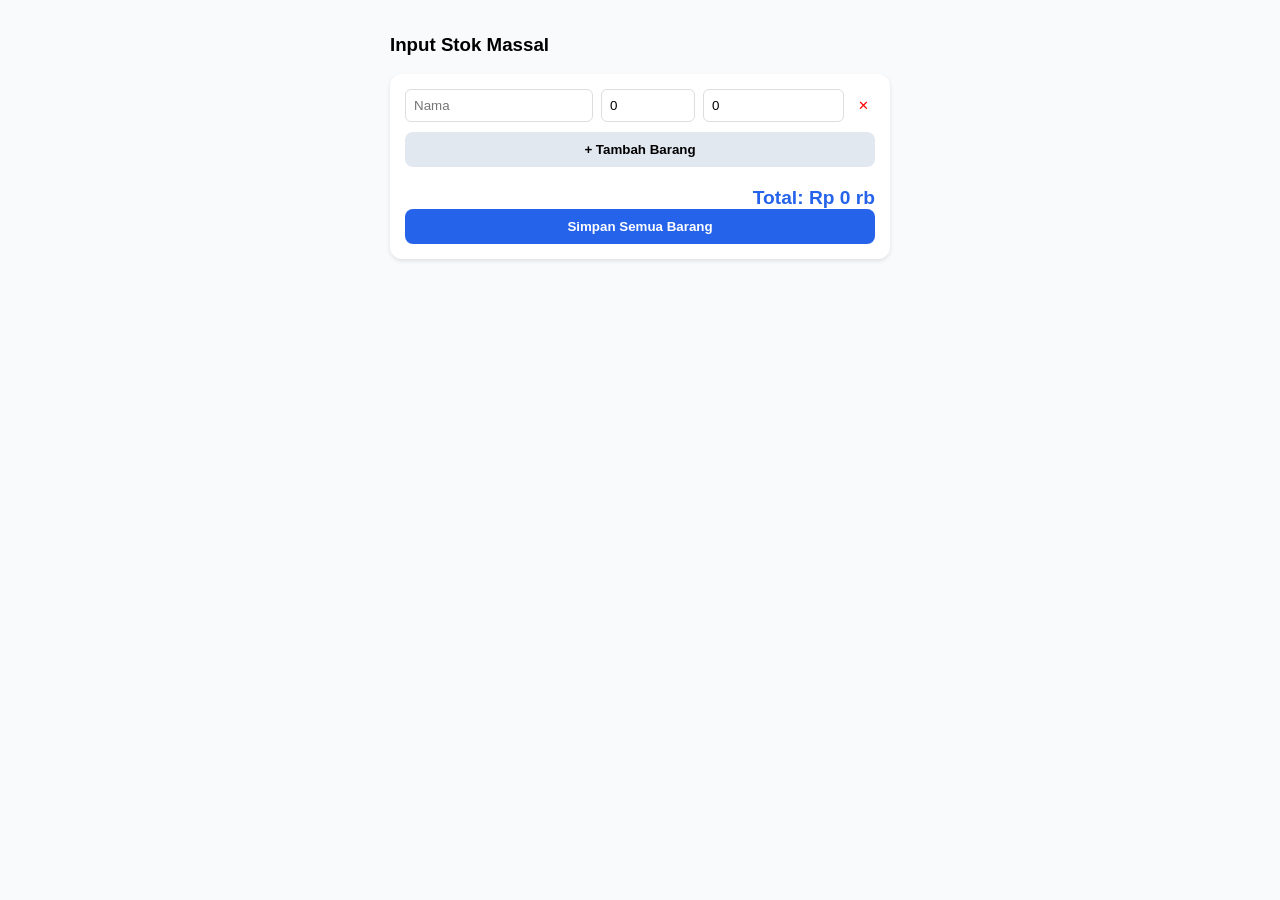
==== index.html @ 23b33fb3 "Update index.html" ====
<!DOCTYPE html>
<html lang="id">
<head>
    <meta charset="UTF-8">
    <meta name="viewport" content="width=device-width, initial-scale=1.0">
    <title>NJ Shoes | Input Massal</title>
    <style>
        :root { --primary: #2563eb; --bg: #f8fafc; --muted: #64748b; }
        body { font-family: sans-serif; background: var(--bg); padding: 15px; max-width: 500px; margin: auto; }
        .card { background: white; padding: 15px; border-radius: 12px; box-shadow: 0 2px 4px rgba(0,0,0,0.1); margin-bottom: 15px; }
        .row { display: grid; grid-template-columns: 2fr 1fr 1.5fr auto; gap: 8px; margin-bottom: 10px; align-items: center; }
        input { padding: 8px; border: 1px solid #ddd; border-radius: 6px; width: 100%; box-sizing: border-box; }
        .btn { padding: 10px 15px; border: none; border-radius: 8px; cursor: pointer; font-weight: bold; }
        .btn-add { background: #e2e8f0; width: 100%; margin-bottom: 10px; }
        .btn-save { background: var(--primary); color: white; width: 100%; }
        .total-box { font-weight: bold; text-align: right; margin-top: 10px; font-size: 1.2em; color: var(--primary); }
    </style>
</head>
<body>

<h3>Input Stok Massal</h3>
<div class="card">
    <div id="container">
        <!-- Baris akan muncul di sini -->
    </div>
    <button class="btn btn-add" onclick="addRow()">+ Tambah Barang</button>
    <div class="total-box">Total: Rp <span id="grandTotal">0</span> rb</div>
    <button class="btn btn-save" id="btnSave" onclick="saveData()">Simpan Semua Barang</button>
</div>

<script>
    const URL = "https://script.google.com/macros/s/AKfycby7AUYawCKgafTMGcGuuWxwsQbdNLguROdX5FSoVMISSgSx--dV9bparoRFReRb9lxQ/exec";

    function addRow(b = {barang: '', qty: 0, harga: 0}) {
        const div = document.createElement('div');
        div.className = 'row';
        div.innerHTML = `
            <input type="text" class="barang" placeholder="Nama" value="${b.barang}" oninput="updateTotal()">
            <input type="number" class="qty" placeholder="Qty" value="${b.qty}" oninput="updateTotal()">
            <input type="number" class="harga" placeholder="Harga" value="${b.harga}" oninput="updateTotal()">
            <button onclick="this.parentElement.remove(); updateTotal()" style="color:red; border:none; background:none;">✕</button>
        `;
        document.getElementById('container').appendChild(div);
        updateTotal();
    }

    function updateTotal() {
        let grandTotal = 0;
        let data = [];
        document.querySelectorAll('.row').forEach(r => {
            const q = parseFloat(r.querySelector('.qty').value) || 0;
            const h = parseFloat(r.querySelector('.harga').value) || 0;
            grandTotal += (q * h);
            data.push({barang: r.querySelector('.barang').value, qty: q, harga: h});
        });
        document.getElementById('grandTotal').innerText = grandTotal;
        localStorage.setItem('tempData', JSON.stringify(data));
    }

    async function saveData() {
        const rows = document.querySelectorAll('.row');
        let data = [];
        rows.forEach(r => {
            if(r.querySelector('.barang').value) {
                data.push({
                    barang: r.querySelector('.barang').value,
                    qty: r.querySelector('.qty').value,
                    harga: r.querySelector('.harga').value
                });
            }
        });

        if(data.length === 0) return alert("Isi minimal satu barang");

        const btn = document.getElementById('btnSave');
        btn.innerText = "Mengirim...";
        
        try {
            await fetch(URL, { method: "POST", body: JSON.stringify({ action: "simpanBulk", data: data }) });
            alert("Berhasil disimpan!");
            localStorage.removeItem('tempData');
            location.reload();
        } catch(e) { alert("Gagal, coba lagi."); }
    }

    // Load data lama jika ada
    window.onload = () => {
        const saved = JSON.parse(localStorage.getItem('tempData'));
        if(saved && saved.length > 0) {
            saved.forEach(item => addRow(item));
        } else {
            addRow();
        }
    };
</script>

</body>
</html>
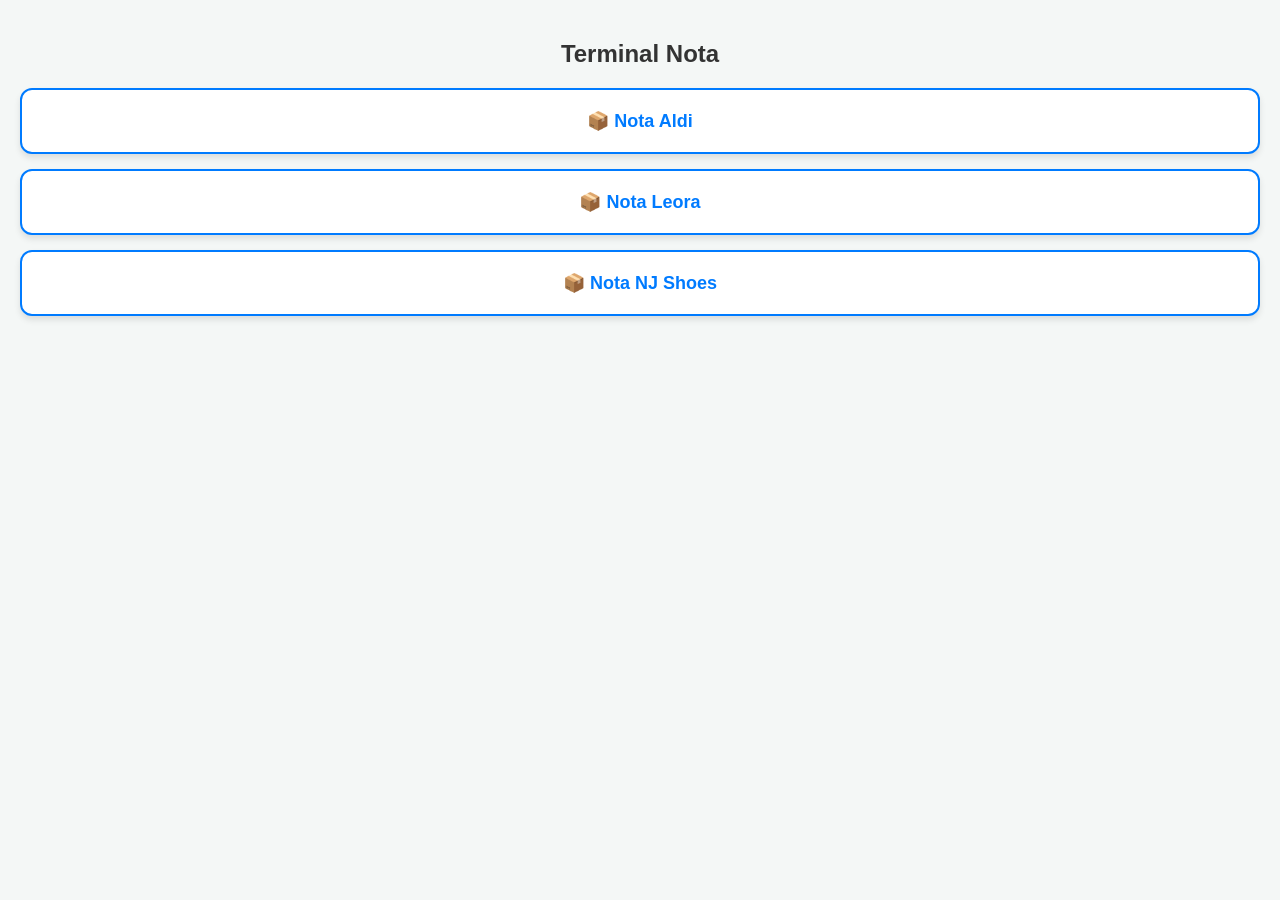
==== commit da2071d5: "Update index.html" ====
--- a/index.html
+++ b/index.html
@@ -3,96 +3,30 @@
 <head>
     <meta charset="UTF-8">
     <meta name="viewport" content="width=device-width, initial-scale=1.0">
-    <title>NJ Shoes | Input Massal</title>
+    <title>PWA Nota Manager</title>
+    <link rel="manifest" href="/manifest.json">
     <style>
-        :root { --primary: #2563eb; --bg: #f8fafc; --muted: #64748b; }
-        body { font-family: sans-serif; background: var(--bg); padding: 15px; max-width: 500px; margin: auto; }
-        .card { background: white; padding: 15px; border-radius: 12px; box-shadow: 0 2px 4px rgba(0,0,0,0.1); margin-bottom: 15px; }
-        .row { display: grid; grid-template-columns: 2fr 1fr 1.5fr auto; gap: 8px; margin-bottom: 10px; align-items: center; }
-        input { padding: 8px; border: 1px solid #ddd; border-radius: 6px; width: 100%; box-sizing: border-box; }
-        .btn { padding: 10px 15px; border: none; border-radius: 8px; cursor: pointer; font-weight: bold; }
-        .btn-add { background: #e2e8f0; width: 100%; margin-bottom: 10px; }
-        .btn-save { background: var(--primary); color: white; width: 100%; }
-        .total-box { font-weight: bold; text-align: right; margin-top: 10px; font-size: 1.2em; color: var(--primary); }
+        body { font-family: sans-serif; background: #f4f7f6; padding: 20px; margin: 0; }
+        h2 { text-align: center; color: #333; }
+        .menu-grid { display: grid; gap: 15px; margin-top: 20px; }
+        .btn-toko { padding: 20px; background: #ffffff; border: 2px solid #007bff; color: #007bff; text-align: center; text-decoration: none; border-radius: 12px; font-weight: bold; font-size: 18px; box-shadow: 0 4px 6px rgba(0,0,0,0.1); }
+        .btn-toko:active { background: #007bff; color: white; }
     </style>
 </head>
 <body>
 
-<h3>Input Stok Massal</h3>
-<div class="card">
-    <div id="container">
-        <!-- Baris akan muncul di sini -->
+    <h2>Terminal Nota</h2>
+    <div class="menu-grid">
+        <a href="toko/aldi.html" class="btn-toko">📦 Nota Aldi</a>
+        <a href="toko/leora.html" class="btn-toko">📦 Nota Leora</a>
+        <a href="toko/nj.html" class="btn-toko">📦 Nota NJ Shoes</a>
     </div>
-    <button class="btn btn-add" onclick="addRow()">+ Tambah Barang</button>
-    <div class="total-box">Total: Rp <span id="grandTotal">0</span> rb</div>
-    <button class="btn btn-save" id="btnSave" onclick="saveData()">Simpan Semua Barang</button>
-</div>
 
-<script>
-    const URL = "https://script.google.com/macros/s/AKfycby7AUYawCKgafTMGcGuuWxwsQbdNLguROdX5FSoVMISSgSx--dV9bparoRFReRb9lxQ/exec";
-
-    function addRow(b = {barang: '', qty: 0, harga: 0}) {
-        const div = document.createElement('div');
-        div.className = 'row';
-        div.innerHTML = `
-            <input type="text" class="barang" placeholder="Nama" value="${b.barang}" oninput="updateTotal()">
-            <input type="number" class="qty" placeholder="Qty" value="${b.qty}" oninput="updateTotal()">
-            <input type="number" class="harga" placeholder="Harga" value="${b.harga}" oninput="updateTotal()">
-            <button onclick="this.parentElement.remove(); updateTotal()" style="color:red; border:none; background:none;">✕</button>
-        `;
-        document.getElementById('container').appendChild(div);
-        updateTotal();
-    }
-
-    function updateTotal() {
-        let grandTotal = 0;
-        let data = [];
-        document.querySelectorAll('.row').forEach(r => {
-            const q = parseFloat(r.querySelector('.qty').value) || 0;
-            const h = parseFloat(r.querySelector('.harga').value) || 0;
-            grandTotal += (q * h);
-            data.push({barang: r.querySelector('.barang').value, qty: q, harga: h});
-        });
-        document.getElementById('grandTotal').innerText = grandTotal;
-        localStorage.setItem('tempData', JSON.stringify(data));
-    }
-
-    async function saveData() {
-        const rows = document.querySelectorAll('.row');
-        let data = [];
-        rows.forEach(r => {
-            if(r.querySelector('.barang').value) {
-                data.push({
-                    barang: r.querySelector('.barang').value,
-                    qty: r.querySelector('.qty').value,
-                    harga: r.querySelector('.harga').value
-                });
-            }
-        });
-
-        if(data.length === 0) return alert("Isi minimal satu barang");
-
-        const btn = document.getElementById('btnSave');
-        btn.innerText = "Mengirim...";
-        
-        try {
-            await fetch(URL, { method: "POST", body: JSON.stringify({ action: "simpanBulk", data: data }) });
-            alert("Berhasil disimpan!");
-            localStorage.removeItem('tempData');
-            location.reload();
-        } catch(e) { alert("Gagal, coba lagi."); }
-    }
-
-    // Load data lama jika ada
-    window.onload = () => {
-        const saved = JSON.parse(localStorage.getItem('tempData'));
-        if(saved && saved.length > 0) {
-            saved.forEach(item => addRow(item));
-        } else {
-            addRow();
+    <script>
+        if ('serviceWorker' in navigator) {
+            navigator.serviceWorker.register('/sw.js')
+                .then(() => console.log("PWA Aktif"));
         }
-    };
-</script>
-
+    </script>
 </body>
 </html>
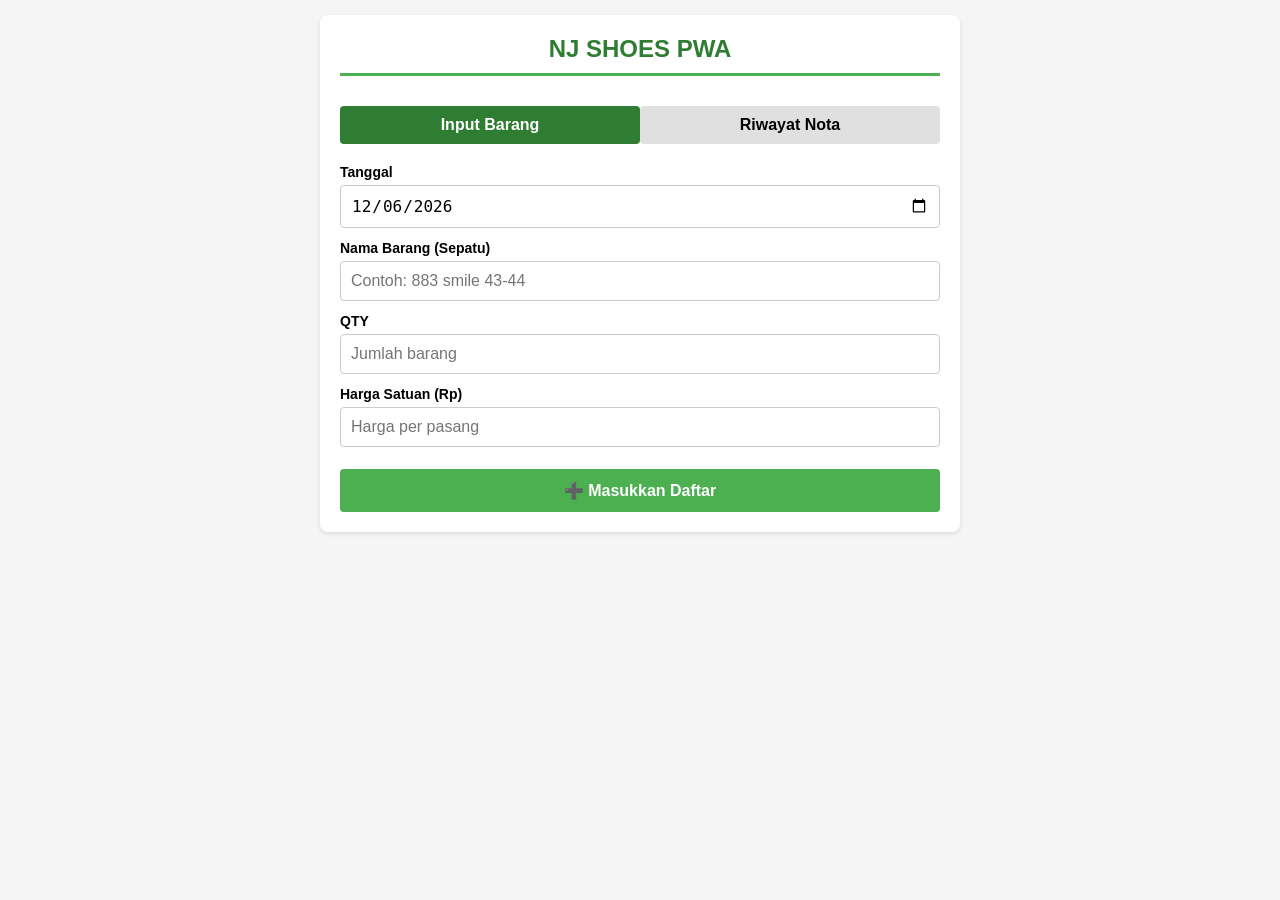
==== commit 85c287e1: "Update index.html" ====
--- a/index.html
+++ b/index.html
@@ -3,30 +3,374 @@
 <head>
     <meta charset="UTF-8">
     <meta name="viewport" content="width=device-width, initial-scale=1.0">
-    <title>PWA Nota Manager</title>
-    <link rel="manifest" href="/manifest.json">
+    <title>NJ SHOES - Nota Input</title>
+    <link rel="manifest" href="manifest.json">
+    <meta name="theme-color" content="#2e7d32">
     <style>
-        body { font-family: sans-serif; background: #f4f7f6; padding: 20px; margin: 0; }
-        h2 { text-align: center; color: #333; }
-        .menu-grid { display: grid; gap: 15px; margin-top: 20px; }
-        .btn-toko { padding: 20px; background: #ffffff; border: 2px solid #007bff; color: #007bff; text-align: center; text-decoration: none; border-radius: 12px; font-weight: bold; font-size: 18px; box-shadow: 0 4px 6px rgba(0,0,0,0.1); }
-        .btn-toko:active { background: #007bff; color: white; }
+        body { font-family: -apple-system, BlinkMacSystemFont, "Segoe UI", Roboto, Helvetica, Arial, sans-serif; background-color: #f5f5f5; margin: 0; padding: 15px; }
+        .container { max-width: 600px; margin: 0 auto; background: white; padding: 20px; border-radius: 8px; box-shadow: 0 2px 4px rgba(0,0,0,0.1); }
+        h2 { text-align: center; color: #2e7d32; margin-top: 0; border-bottom: 3px solid #4caf50; padding-bottom: 10px; }
+        .form-group { margin-bottom: 12px; }
+        label { display: block; font-weight: bold; margin-bottom: 5px; font-size: 14px; }
+        input, select { width: 100%; padding: 10px; border: 1px solid #ccc; border-radius: 4px; box-sizing: border-box; font-size: 16px; }
+        button { width: 100%; padding: 12px; border: none; border-radius: 4px; font-size: 16px; font-weight: bold; cursor: pointer; margin-top: 10px; }
+        .btn-add { background-color: #4caf50; color: white; }
+        .btn-send { background-color: #2e7d32; color: white; margin-top: 20px; font-size: 18px; }
+        
+        /* Preview Tabel Sementara */
+        .preview-box { margin-top: 20px; border: 1px dashed #2e7d32; padding: 10px; border-radius: 4px; background: #f1f8e9; }
+        table { width: 100%; border-collapse: collapse; margin-top: 10px; font-size: 14px; }
+        th, td { border: 1px solid #ddd; padding: 8px; text-align: left; }
+        th { background-color: #e8f5e9; }
+        .text-right { text-align: right; }
+        .total-row { font-weight: bold; background-color: #c8e6c9; }
+        
+        /* Tab Menu */
+        .tabs { display: flex; margin-bottom: 20px; }
+        .tab-btn { flex: 1; padding: 10px; text-align: center; background: #e0e0e0; border: none; cursor: pointer; font-weight: bold; }
+        .tab-btn.active { background: #2e7d32; color: white; }
+        .tab-content { display: none; }
+        .tab-content.active { display: block; }
+        
+        /* Struk Nota Riwayat */
+        .nota-card { background: #fff; border: 1px solid #ccc; padding: 15px; margin-bottom: 15px; border-radius: 4px; box-shadow: 0 1px 3px rgba(0,0,0,0.1); }
+        .nota-header { border-bottom: 1px dashed #333; padding-bottom: 5px; margin-bottom: 10px; display: flex; justify-content: space-between; font-size: 13px; }
+        .status-badge { display: inline-block; padding: 3px 8px; border-radius: 12px; font-size: 12px; font-weight: bold; margin-top: 10px; }
+        .status-sync { background-color: #c8e6c9; color: #2e7d32; }
+        .status-pending { background-color: #ffe0b2; color: #e65100; }
     </style>
 </head>
 <body>
 
-    <h2>Terminal Nota</h2>
-    <div class="menu-grid">
-        <a href="toko/aldi.html" class="btn-toko">📦 Nota Aldi</a>
-        <a href="toko/leora.html" class="btn-toko">📦 Nota Leora</a>
-        <a href="toko/nj.html" class="btn-toko">📦 Nota NJ Shoes</a>
+<div class="container">
+    <h2>NJ SHOES PWA</h2>
+    
+    <div class="tabs">
+        <button class="tab-btn active" onclick="switchTab('input-tab')">Input Barang</button>
+        <button class="tab-btn" onclick="switchTab('history-tab'); renderHistory();">Riwayat Nota</button>
     </div>
 
-    <script>
-        if ('serviceWorker' in navigator) {
-            navigator.serviceWorker.register('/sw.js')
-                .then(() => console.log("PWA Aktif"));
+    <!-- TAB INPUT -->
+    <div id="input-tab" class="tab-content active">
+        <div class="form-group">
+            <label>Tanggal</label>
+            <input type="date" id="tanggal">
+        </div>
+        <div class="form-group">
+            <label>Nama Barang (Sepatu)</label>
+            <input type="text" id="namaBarang" placeholder="Contoh: 883 smile 43-44" list="barang-saran">
+            <datalist id="barang-saran">
+                <option value="883 smile 43-44">
+                <option value="sepatu hitam 29-34">
+                <option value="D-03 macker putih 32-33">
+            </datalist>
+        </div>
+        <div class="form-group">
+            <label>QTY</label>
+            <input type="number" id="qty" placeholder="Jumlah barang" min="1">
+        </div>
+        <div class="form-group">
+            <label>Harga Satuan (Rp)</label>
+            <input type="number" id="hargaSatuan" placeholder="Harga per pasang">
+        </div>
+        
+        <button class="btn-add" onclick="tambahKeDaftar()">➕ Masukkan Daftar</button>
+
+        <!-- Preview Keranjang -->
+        <div id="preview-section" style="display:none;" class="preview-box">
+            <h3>Daftar Sementara (Nota Baru)</h3>
+            <table id="tabel-preview">
+                <thead>
+                    <tr>
+                        <th>Barang</th>
+                        <th>QTY</th>
+                        <th>Harga</th>
+                        <th>Total</th>
+                    </tr>
+                </thead>
+                <tbody id="body-preview"></tbody>
+                <tfoot>
+                    <tr class="total-row">
+                        <td colspan="3">TOTALAN NOTA</td>
+                        <td id="total-preview" class="text-right">0</td>
+                    </tr>
+                </tfoot>
+            </table>
+            <button class="btn-send" onclick="kirimSemuaNota()">💾 Simpan Semua ke Google Sheets</button>
+        </div>
+    </div>
+
+    <!-- TAB RIWAYAT -->
+    <div id="history-tab" class="tab-content">
+        <div id="daftar-riwayat">
+            <p style="text-align:center; color:#666;">Belum ada riwayat nota.</p>
+        </div>
+    </div>
+</div>
+
+<script>
+    // Konfigurasi URL Google Apps Script Anda
+    const CONFIG_GAS_URL = "https://script.google.com/macros/s/AKfycby7AUYawCKgafTMGcGuuWxwsQbdNLguROdX5FSoVMISSgSx--dV9bparoRFReRb9lxQ/exec";
+
+    // Set tanggal hari ini otomatis saat aplikasi dibuka
+    document.getElementById('tanggal').valueAsDate = new Date();
+
+    let keranjangBarang = [];
+    let db;
+
+    // Inisialisasi Database Lokal (IndexedDB) untuk Offline Mode
+    const request = indexedDB.open("NJShoesDB", 1);
+    request.onupgradeneeded = function(e) {
+        db = e.target.result;
+        db.createObjectStore("notaStore", { keyPath: "id", autoIncrement: true });
+    };
+    request.onsuccess = function(e) {
+        db = e.target.result;
+        cekKoneksiDanSinkronisasi(); // Cek antrean tertunda jika internet nyala kembali
+    };
+
+    function switchTab(tabId) {
+        document.querySelectorAll('.tab-content').forEach(el => el.classList.remove('active'));
+        document.querySelectorAll('.tab-btn').forEach(el => el.classList.remove('active'));
+        document.getElementById(tabId).classList.add('active');
+        event.target.classList.add('active');
+    }
+
+    function tambahKeDaftar() {
+        const tanggalRaw = document.getElementById('tanggal').value;
+        const namaBarang = document.getElementById('namaBarang').value;
+        const qty = parseInt(document.getElementById('qty').value);
+        const hargaSatuan = parseInt(document.getElementById('hargaSatuan').value);
+
+        if (!tanggalRaw || !namaBarang || !qty || !hargaSatuan) {
+            alert("Harap isi semua kolom!");
+            return;
         }
-    </script>
+
+        // Format tanggal dari YYYY-MM-DD menjadi DD/MM/YYYY agar cocok dengan format Sheets Anda
+        const tglArr = tanggalRaw.split('-');
+        const tanggal = `${tglArr[2]}/${tglArr[1]}/${tglArr[0]}`;
+
+        const jumlah = qty * hargaSatuan;
+
+        keranjangBarang.push({ tanggal, qty, namaBarang, hargaSatuan, jumlah });
+        updateTabelPreview();
+
+        // Reset field input barang (kecuali tanggal)
+        document.getElementById('namaBarang').value = "";
+        document.getElementById('qty').value = "";
+        document.getElementById('hargaSatuan').value = "";
+    }
+
+    function updateTabelPreview() {
+        const tbody = document.getElementById('body-preview');
+        tbody.innerHTML = "";
+        let totalNota = 0;
+
+        if (keranjangBarang.length === 0) {
+            document.getElementById('preview-section').style.display = "none";
+            return;
+        }
+
+        keranjangBarang.forEach(item => {
+            totalNota += item.jumlah;
+            tbody.innerHTML += `
+                <tr>
+                    <td>${item.namaBarang}</td>
+                    <td>${item.qty}</td>
+                    <td>${item.hargaSatuan.toLocaleString('id-ID')}</td>
+                    <td class="text-right">${item.jumlah.toLocaleString('id-ID')}</td>
+                </tr>
+            `;
+        });
+
+        document.getElementById('total-preview').innerText = totalNota.toLocaleString('id-ID');
+        document.getElementById('preview-section').style.display = "block";
+    }
+
+    function simpanKeDatabaseLokal(notaData, statusSync, callback) {
+        const transaction = db.transaction(["notaStore"], "readwrite");
+        const store = transaction.objectStore("notaStore");
+        
+        notaData.status = statusSync;
+        notaData.timestamp = new Date().getTime();
+        
+        const req = store.add(notaData);
+        req.onsuccess = function() {
+            if(callback) callback(req.result);
+        };
+    }
+
+    function updateStatusLokal(id, statusSync) {
+        const transaction = db.transaction(["notaStore"], "readwrite");
+        const store = transaction.objectStore("notaStore");
+        const req = store.get(id);
+        req.onsuccess = function() {
+            const data = req.result;
+            if (data) {
+                data.status = statusSync;
+                store.put(data);
+                renderHistory();
+            }
+        };
+    }
+
+    function formatNomorNota(id) {
+        return "#" + String(id).padStart(4, '0');
+    }
+
+    function kirimSemuaNota() {
+        if (keranjangBarang.length === 0) return;
+
+        const notaBaru = {
+            tanggalNota: keranjangBarang[0].tanggal,
+            items: keranjangBarang
+        };
+
+        // Cek koneksi internet
+        if (navigator.onLine) {
+            // JIKA ONLINE: Langsung kirim ke Google Sheets
+            simpanKeDatabaseLokal(notaBaru, "tersinkron", function(lokalId) {
+                fetch(CONFIG_GAS_URL, {
+                    method: "POST",
+                    body: JSON.stringify({ items: notaBaru.items })
+                })
+                .then(res => res.json())
+                .then(data => {
+                    if(data.status === "success") {
+                        alert("Berhasil! Data telah tersinkron ke Google Sheets.");
+                    } else {
+                        alert("Gagal kirim ke Cloud: " + data.message + ". Tersimpan di riwayat lokal.");
+                        updateStatusLokal(lokalId, "belum_tersinkron");
+                    }
+                    resetAplikasi();
+                })
+                .catch(err => {
+                    // Proteksi jika fetch gagal di tengah jalan
+                    updateStatusLokal(lokalId, "belum_tersinkron");
+                    alert("Koneksi terganggu. Data dialihkan ke memori lokal.");
+                    resetAplikasi();
+                });
+            });
+        } else {
+            // JIKA OFFLINE: Simpan ke memori lokal dengan status 'belum_tersinkron'
+            simpanKeDatabaseLokal(notaBaru, "belum_tersinkron", function(lokalId) {
+                alert(`⚠️ Anda Sedang Offline!\nNota ${formatNomorNota(lokalId)} berhasil diamankan di memori lokal HP.`);
+                resetAplikasi();
+            });
+        }
+    }
+
+    function resetAplikasi() {
+        keranjangBarang = [];
+        updateTabelPreview();
+        document.getElementById('tanggal').valueAsDate = new Date();
+    }
+
+    function renderHistory() {
+        const container = document.getElementById('daftar-riwayat');
+        container.innerHTML = "";
+
+        const transaction = db.transaction(["notaStore"], "readonly");
+        const store = transaction.objectStore("notaStore");
+        const requestAll = store.getAll();
+
+        requestAll.onsuccess = function() {
+            const listNota = requestAll.result;
+            if (listNota.length === 0) {
+                container.innerHTML = `<p style="text-align:center; color:#666;">Belum ada riwayat nota.</p>`;
+                return;
+            }
+
+            // Urutkan dari yang terbaru berdasarkan waktu simpan
+            listNota.sort((a, b) => b.timestamp - a.timestamp);
+
+            listNota.forEach(nota => {
+                let totalNota = 0;
+                let barisBarangHtml = "";
+
+                nota.items.forEach(item => {
+                    totalNota += item.jumlah;
+                    barisBarangHtml += `
+                        <tr>
+                            <td>${item.tanggal}</td>
+                            <td>${item.qty}</td>
+                            <td>${item.namaBarang}</td>
+                            <td>${item.hargaSatuan.toLocaleString('id-ID')}</td>
+                            <td class="text-right">${item.jumlah.toLocaleString('id-ID')}</td>
+                        </tr>
+                    `;
+                });
+
+                const statusText = nota.status === "tersinkron" 
+                    ? "[ ✓ Tersinkron ke Google Sheets ]" 
+                    : "[ ⏳ Belum Tersinkron ke Google Sheets ]";
+                const statusClass = nota.status === "tersinkron" ? "status-sync" : "status-pending";
+
+                container.innerHTML += `
+                    <div class="nota-card">
+                        <div class="nota-header">
+                            <strong>Tanggal: ${nota.tanggalNota}</strong>
+                            <strong>No. Nota: ${formatNomorNota(nota.id)}</strong>
+                        </div>
+                        <table>
+                            <thead>
+                                <tr>
+                                    <th>Tgl</th>
+                                    <th>QTY</th>
+                                    <th>Nama Barang</th>
+                                    <th>Harga</th>
+                                    <th>Jumlah</th>
+                                </tr>
+                            </thead>
+                            <tbody>
+                                ${barisBarangHtml}
+                            </tbody>
+                            <tfoot>
+                                <tr class="total-row">
+                                    <td colspan="4">TOTALAN NOTA :</td>
+                                    <td class="text-right">Rp ${totalNota.toLocaleString('id-ID')}</td>
+                                </tr>
+                            </tfoot>
+                        </table>
+                        <div class="status-badge ${statusClass}">${statusText}</div>
+                    </div>
+                `;
+            });
+        };
+    }
+
+    // Fungsi Otomatis: Sinkronisasi data yang tertunda saat internet mendadak aktif kembali
+    function cekKoneksiDanSinkronisasi() {
+        if (!navigator.onLine || !db) return;
+
+        const transaction = db.transaction(["notaStore"], "readwrite");
+        const store = transaction.objectStore("notaStore");
+        const requestAll = store.getAll();
+
+        requestAll.onsuccess = function() {
+            const listNota = requestAll.result;
+            listNota.forEach(nota => {
+                if (nota.status === "belum_tersinkron") {
+                    fetch(CONFIG_GAS_URL, {
+                        method: "POST",
+                        body: JSON.stringify({ items: nota.items })
+                    })
+                    .then(res => res.json())
+                    .then(data => {
+                        if(data.status === "success") {
+                            updateStatusLokal(nota.id, "tersinkron");
+                        }
+                    })
+                    .catch(err => console.log("Gagal sinkronisasi otomatis, mencoba lagi nanti...", err));
+                }
+            });
+        };
+    }
+
+    // Daftarkan event listener untuk mendeteksi perubahan status internet HP secara instan
+    window.addEventListener('online', cekKoneksiDanSinkronisasi);
+</script>
+
 </body>
 </html>
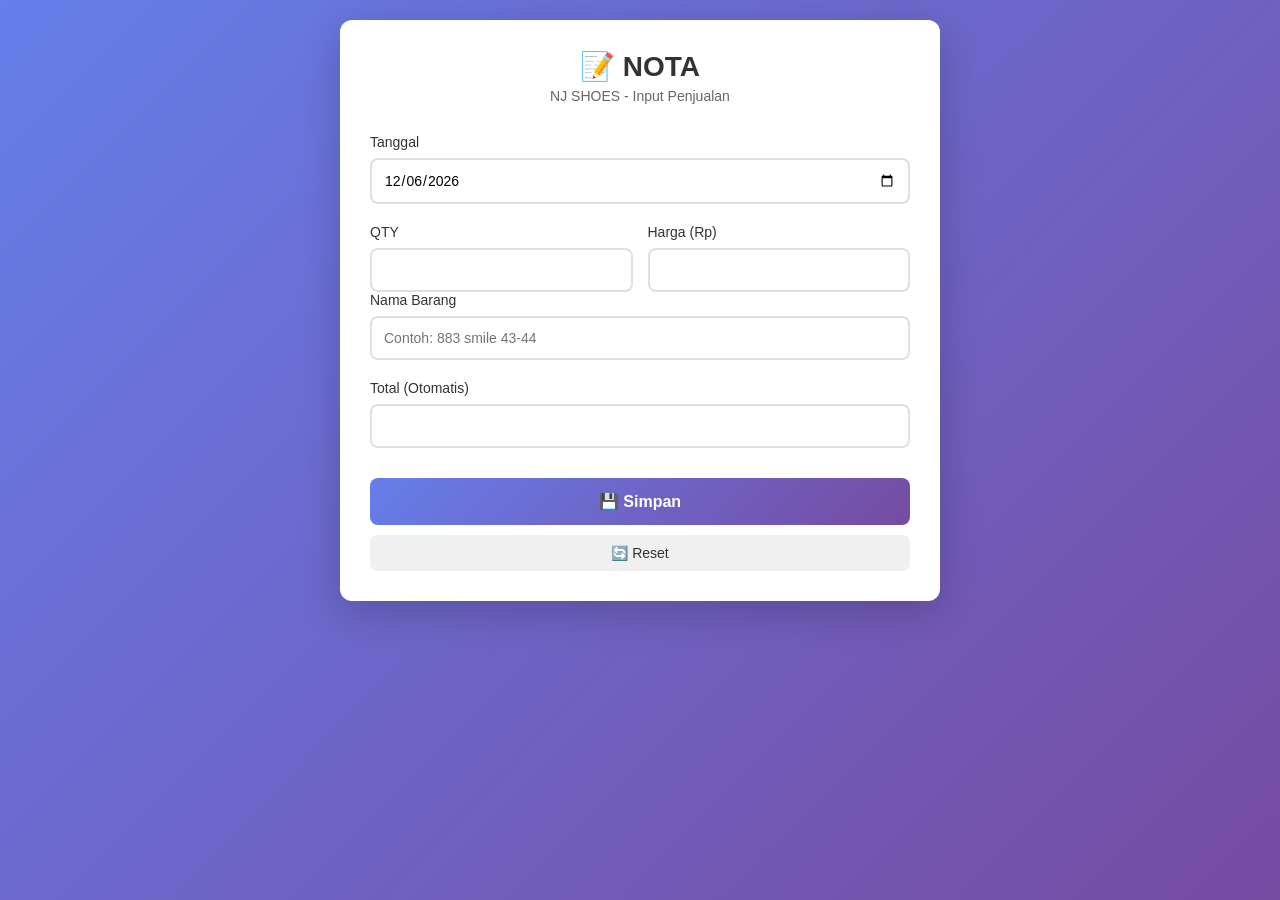
==== commit bdfd3e8c: "Update index.html with new NOTA form design" ====
--- a/index.html
+++ b/index.html
@@ -3,374 +3,305 @@
 <head>
     <meta charset="UTF-8">
     <meta name="viewport" content="width=device-width, initial-scale=1.0">
-    <title>NJ SHOES - Nota Input</title>
+    <title>NOTA - NJ SHOES</title>
     <link rel="manifest" href="manifest.json">
     <meta name="theme-color" content="#2e7d32">
     <style>
-        body { font-family: -apple-system, BlinkMacSystemFont, "Segoe UI", Roboto, Helvetica, Arial, sans-serif; background-color: #f5f5f5; margin: 0; padding: 15px; }
-        .container { max-width: 600px; margin: 0 auto; background: white; padding: 20px; border-radius: 8px; box-shadow: 0 2px 4px rgba(0,0,0,0.1); }
-        h2 { text-align: center; color: #2e7d32; margin-top: 0; border-bottom: 3px solid #4caf50; padding-bottom: 10px; }
-        .form-group { margin-bottom: 12px; }
-        label { display: block; font-weight: bold; margin-bottom: 5px; font-size: 14px; }
-        input, select { width: 100%; padding: 10px; border: 1px solid #ccc; border-radius: 4px; box-sizing: border-box; font-size: 16px; }
-        button { width: 100%; padding: 12px; border: none; border-radius: 4px; font-size: 16px; font-weight: bold; cursor: pointer; margin-top: 10px; }
-        .btn-add { background-color: #4caf50; color: white; }
-        .btn-send { background-color: #2e7d32; color: white; margin-top: 20px; font-size: 18px; }
-        
-        /* Preview Tabel Sementara */
-        .preview-box { margin-top: 20px; border: 1px dashed #2e7d32; padding: 10px; border-radius: 4px; background: #f1f8e9; }
-        table { width: 100%; border-collapse: collapse; margin-top: 10px; font-size: 14px; }
-        th, td { border: 1px solid #ddd; padding: 8px; text-align: left; }
-        th { background-color: #e8f5e9; }
-        .text-right { text-align: right; }
-        .total-row { font-weight: bold; background-color: #c8e6c9; }
-        
-        /* Tab Menu */
-        .tabs { display: flex; margin-bottom: 20px; }
-        .tab-btn { flex: 1; padding: 10px; text-align: center; background: #e0e0e0; border: none; cursor: pointer; font-weight: bold; }
-        .tab-btn.active { background: #2e7d32; color: white; }
-        .tab-content { display: none; }
-        .tab-content.active { display: block; }
-        
-        /* Struk Nota Riwayat */
-        .nota-card { background: #fff; border: 1px solid #ccc; padding: 15px; margin-bottom: 15px; border-radius: 4px; box-shadow: 0 1px 3px rgba(0,0,0,0.1); }
-        .nota-header { border-bottom: 1px dashed #333; padding-bottom: 5px; margin-bottom: 10px; display: flex; justify-content: space-between; font-size: 13px; }
-        .status-badge { display: inline-block; padding: 3px 8px; border-radius: 12px; font-size: 12px; font-weight: bold; margin-top: 10px; }
-        .status-sync { background-color: #c8e6c9; color: #2e7d32; }
-        .status-pending { background-color: #ffe0b2; color: #e65100; }
+        * {
+            margin: 0;
+            padding: 0;
+            box-sizing: border-box;
+        }
+
+        body {
+            font-family: -apple-system, BlinkMacSystemFont, 'Segoe UI', Roboto, sans-serif;
+            background: linear-gradient(135deg, #667eea 0%, #764ba2 100%);
+            min-height: 100vh;
+            padding: 20px;
+        }
+
+        .container {
+            background: white;
+            border-radius: 12px;
+            box-shadow: 0 10px 40px rgba(0, 0, 0, 0.2);
+            padding: 30px;
+            max-width: 600px;
+            margin: 0 auto;
+        }
+
+        .header {
+            text-align: center;
+            margin-bottom: 30px;
+        }
+
+        .header h1 {
+            color: #333;
+            font-size: 28px;
+            margin-bottom: 5px;
+        }
+
+        .header p {
+            color: #666;
+            font-size: 14px;
+        }
+
+        .form-group {
+            margin-bottom: 20px;
+        }
+
+        label {
+            display: block;
+            margin-bottom: 8px;
+            color: #333;
+            font-weight: 500;
+            font-size: 14px;
+        }
+
+        input, select, textarea {
+            width: 100%;
+            padding: 12px;
+            border: 2px solid #e0e0e0;
+            border-radius: 8px;
+            font-size: 14px;
+            font-family: inherit;
+            transition: border-color 0.3s;
+        }
+
+        input:focus, select:focus, textarea:focus {
+            outline: none;
+            border-color: #667eea;
+        }
+
+        .form-row {
+            display: grid;
+            grid-template-columns: 1fr 1fr;
+            gap: 15px;
+        }
+
+        .form-row .form-group {
+            margin-bottom: 0;
+        }
+
+        .btn-submit {
+            width: 100%;
+            padding: 14px;
+            background: linear-gradient(135deg, #667eea 0%, #764ba2 100%);
+            color: white;
+            border: none;
+            border-radius: 8px;
+            font-size: 16px;
+            font-weight: 600;
+            cursor: pointer;
+            transition: transform 0.2s, box-shadow 0.2s;
+            margin-top: 10px;
+        }
+
+        .btn-submit:hover {
+            transform: translateY(-2px);
+            box-shadow: 0 5px 20px rgba(102, 126, 234, 0.4);
+        }
+
+        .btn-submit:active {
+            transform: translateY(0);
+        }
+
+        .btn-submit:disabled {
+            opacity: 0.6;
+            cursor: not-allowed;
+            transform: none;
+        }
+
+        .alert {
+            padding: 15px;
+            border-radius: 8px;
+            margin-bottom: 20px;
+            font-size: 14px;
+            display: none;
+        }
+
+        .alert.success {
+            background: #d4edda;
+            color: #155724;
+            border: 1px solid #c3e6cb;
+            display: block;
+        }
+
+        .alert.error {
+            background: #f8d7da;
+            color: #721c24;
+            border: 1px solid #f5c6cb;
+            display: block;
+        }
+
+        .loading {
+            display: none;
+            text-align: center;
+            color: #667eea;
+            font-size: 14px;
+        }
+
+        .spinner {
+            border: 3px solid #f3f3f3;
+            border-top: 3px solid #667eea;
+            border-radius: 50%;
+            width: 20px;
+            height: 20px;
+            animation: spin 1s linear infinite;
+            display: inline-block;
+            margin-right: 10px;
+        }
+
+        @keyframes spin {
+            0% { transform: rotate(0deg); }
+            100% { transform: rotate(360deg); }
+        }
+
+        .btn-reset {
+            width: 100%;
+            padding: 10px;
+            background: #f0f0f0;
+            color: #333;
+            border: none;
+            border-radius: 8px;
+            font-size: 14px;
+            cursor: pointer;
+            margin-top: 10px;
+            transition: background 0.2s;
+        }
+
+        .btn-reset:hover {
+            background: #e0e0e0;
+        }
     </style>
 </head>
 <body>
-
-<div class="container">
-    <h2>NJ SHOES PWA</h2>
-    
-    <div class="tabs">
-        <button class="tab-btn active" onclick="switchTab('input-tab')">Input Barang</button>
-        <button class="tab-btn" onclick="switchTab('history-tab'); renderHistory();">Riwayat Nota</button>
+    <div class="container">
+        <div class="header">
+            <h1>📝 NOTA</h1>
+            <p>NJ SHOES - Input Penjualan</p>
+        </div>
+
+        <div id="alert" class="alert"></div>
+
+        <form id="notaForm">
+            <div class="form-group">
+                <label for="tgl">Tanggal</label>
+                <input type="date" id="tgl" name="tgl" required>
+            </div>
+
+            <div class="form-row">
+                <div class="form-group">
+                    <label for="qty">QTY</label>
+                    <input type="number" id="qty" name="qty" min="1" required>
+                </div>
+                <div class="form-group">
+                    <label for="harga">Harga (Rp)</label>
+                    <input type="number" id="harga" name="harga" min="0" required>
+                </div>
+            </div>
+
+            <div class="form-group">
+                <label for="namaBarang">Nama Barang</label>
+                <input type="text" id="namaBarang" name="namaBarang" placeholder="Contoh: 883 smile 43-44" required>
+            </div>
+
+            <div class="form-group">
+                <label for="total">Total (Otomatis)</label>
+                <input type="number" id="total" name="total" readonly>
+            </div>
+
+            <div class="loading" id="loading">
+                <div class="spinner"></div>
+                <span>Menyimpan...</span>
+            </div>
+
+            <button type="submit" class="btn-submit" id="submitBtn">💾 Simpan</button>
+            <button type="reset" class="btn-reset">🔄 Reset</button>
+        </form>
     </div>
 
-    <!-- TAB INPUT -->
-    <div id="input-tab" class="tab-content active">
-        <div class="form-group">
-            <label>Tanggal</label>
-            <input type="date" id="tanggal">
-        </div>
-        <div class="form-group">
-            <label>Nama Barang (Sepatu)</label>
-            <input type="text" id="namaBarang" placeholder="Contoh: 883 smile 43-44" list="barang-saran">
-            <datalist id="barang-saran">
-                <option value="883 smile 43-44">
-                <option value="sepatu hitam 29-34">
-                <option value="D-03 macker putih 32-33">
-            </datalist>
-        </div>
-        <div class="form-group">
-            <label>QTY</label>
-            <input type="number" id="qty" placeholder="Jumlah barang" min="1">
-        </div>
-        <div class="form-group">
-            <label>Harga Satuan (Rp)</label>
-            <input type="number" id="hargaSatuan" placeholder="Harga per pasang">
-        </div>
-        
-        <button class="btn-add" onclick="tambahKeDaftar()">➕ Masukkan Daftar</button>
-
-        <!-- Preview Keranjang -->
-        <div id="preview-section" style="display:none;" class="preview-box">
-            <h3>Daftar Sementara (Nota Baru)</h3>
-            <table id="tabel-preview">
-                <thead>
-                    <tr>
-                        <th>Barang</th>
-                        <th>QTY</th>
-                        <th>Harga</th>
-                        <th>Total</th>
-                    </tr>
-                </thead>
-                <tbody id="body-preview"></tbody>
-                <tfoot>
-                    <tr class="total-row">
-                        <td colspan="3">TOTALAN NOTA</td>
-                        <td id="total-preview" class="text-right">0</td>
-                    </tr>
-                </tfoot>
-            </table>
-            <button class="btn-send" onclick="kirimSemuaNota()">💾 Simpan Semua ke Google Sheets</button>
-        </div>
-    </div>
-
-    <!-- TAB RIWAYAT -->
-    <div id="history-tab" class="tab-content">
-        <div id="daftar-riwayat">
-            <p style="text-align:center; color:#666;">Belum ada riwayat nota.</p>
-        </div>
-    </div>
-</div>
-
-<script>
-    // Konfigurasi URL Google Apps Script Anda
-    const CONFIG_GAS_URL = "https://script.google.com/macros/s/AKfycby7AUYawCKgafTMGcGuuWxwsQbdNLguROdX5FSoVMISSgSx--dV9bparoRFReRb9lxQ/exec";
-
-    // Set tanggal hari ini otomatis saat aplikasi dibuka
-    document.getElementById('tanggal').valueAsDate = new Date();
-
-    let keranjangBarang = [];
-    let db;
-
-    // Inisialisasi Database Lokal (IndexedDB) untuk Offline Mode
-    const request = indexedDB.open("NJShoesDB", 1);
-    request.onupgradeneeded = function(e) {
-        db = e.target.result;
-        db.createObjectStore("notaStore", { keyPath: "id", autoIncrement: true });
-    };
-    request.onsuccess = function(e) {
-        db = e.target.result;
-        cekKoneksiDanSinkronisasi(); // Cek antrean tertunda jika internet nyala kembali
-    };
-
-    function switchTab(tabId) {
-        document.querySelectorAll('.tab-content').forEach(el => el.classList.remove('active'));
-        document.querySelectorAll('.tab-btn').forEach(el => el.classList.remove('active'));
-        document.getElementById(tabId).classList.add('active');
-        event.target.classList.add('active');
-    }
-
-    function tambahKeDaftar() {
-        const tanggalRaw = document.getElementById('tanggal').value;
-        const namaBarang = document.getElementById('namaBarang').value;
-        const qty = parseInt(document.getElementById('qty').value);
-        const hargaSatuan = parseInt(document.getElementById('hargaSatuan').value);
-
-        if (!tanggalRaw || !namaBarang || !qty || !hargaSatuan) {
-            alert("Harap isi semua kolom!");
-            return;
-        }
-
-        // Format tanggal dari YYYY-MM-DD menjadi DD/MM/YYYY agar cocok dengan format Sheets Anda
-        const tglArr = tanggalRaw.split('-');
-        const tanggal = `${tglArr[2]}/${tglArr[1]}/${tglArr[0]}`;
-
-        const jumlah = qty * hargaSatuan;
-
-        keranjangBarang.push({ tanggal, qty, namaBarang, hargaSatuan, jumlah });
-        updateTabelPreview();
-
-        // Reset field input barang (kecuali tanggal)
-        document.getElementById('namaBarang').value = "";
-        document.getElementById('qty').value = "";
-        document.getElementById('hargaSatuan').value = "";
-    }
-
-    function updateTabelPreview() {
-        const tbody = document.getElementById('body-preview');
-        tbody.innerHTML = "";
-        let totalNota = 0;
-
-        if (keranjangBarang.length === 0) {
-            document.getElementById('preview-section').style.display = "none";
-            return;
-        }
-
-        keranjangBarang.forEach(item => {
-            totalNota += item.jumlah;
-            tbody.innerHTML += `
-                <tr>
-                    <td>${item.namaBarang}</td>
-                    <td>${item.qty}</td>
-                    <td>${item.hargaSatuan.toLocaleString('id-ID')}</td>
-                    <td class="text-right">${item.jumlah.toLocaleString('id-ID')}</td>
-                </tr>
-            `;
+    <script>
+        const SCRIPT_URL = "https://script.google.com/macros/s/AKfycby7AUYawCKgafTMGcGuuWxwsQbdNLguROdX5FSoVMISSgSx--dV9bparoRFReRb9lxQ/exec";
+
+        // Set tanggal hari ini sebagai default
+        document.getElementById("tgl").valueAsDate = new Date();
+
+        // Auto-calculate total
+        document.getElementById("qty").addEventListener("change", calculateTotal);
+        document.getElementById("harga").addEventListener("change", calculateTotal);
+
+        function calculateTotal() {
+            const qty = parseInt(document.getElementById("qty").value) || 0;
+            const harga = parseInt(document.getElementById("harga").value) || 0;
+            const total = qty * harga;
+            document.getElementById("total").value = total;
+        }
+
+        // Submit form
+        document.getElementById("notaForm").addEventListener("submit", async (e) => {
+            e.preventDefault();
+
+            const tgl = document.getElementById("tgl").value;
+            const qty = document.getElementById("qty").value;
+            const namaBarang = document.getElementById("namaBarang").value;
+            const harga = document.getElementById("harga").value;
+            const total = document.getElementById("total").value;
+
+            // Format tanggal ke DD/MM/YYYY
+            const date = new Date(tgl);
+            const tglFormatted = `${String(date.getDate()).padStart(2, '0')}/${String(date.getMonth() + 1).padStart(2, '0')}/${date.getFullYear()}`;
+
+            const data = {
+                tgl: tglFormatted,
+                qty: parseInt(qty),
+                namaBarang: namaBarang,
+                harga: parseInt(harga),
+                total: parseInt(total)
+            };
+
+            showLoading(true);
+            showAlert("", "");
+
+            try {
+                const response = await fetch(SCRIPT_URL, {
+                    method: "POST",
+                    headers: {
+                        "Content-Type": "text/plain"
+                    },
+                    body: JSON.stringify(data)
+                });
+
+                const result = await response.json();
+
+                if (result.status === "success") {
+                    showAlert("✓ " + result.message, "success");
+                    document.getElementById("notaForm").reset();
+                    document.getElementById("tgl").valueAsDate = new Date();
+                    setTimeout(() => showAlert("", ""), 3000);
+                } else {
+                    showAlert("✗ " + result.message, "error");
+                }
+            } catch (error) {
+                console.error("Error:", error);
+                showAlert("✗ Error: " + error.message, "error");
+            } finally {
+                showLoading(false);
+            }
         });
 
-        document.getElementById('total-preview').innerText = totalNota.toLocaleString('id-ID');
-        document.getElementById('preview-section').style.display = "block";
-    }
-
-    function simpanKeDatabaseLokal(notaData, statusSync, callback) {
-        const transaction = db.transaction(["notaStore"], "readwrite");
-        const store = transaction.objectStore("notaStore");
-        
-        notaData.status = statusSync;
-        notaData.timestamp = new Date().getTime();
-        
-        const req = store.add(notaData);
-        req.onsuccess = function() {
-            if(callback) callback(req.result);
-        };
-    }
-
-    function updateStatusLokal(id, statusSync) {
-        const transaction = db.transaction(["notaStore"], "readwrite");
-        const store = transaction.objectStore("notaStore");
-        const req = store.get(id);
-        req.onsuccess = function() {
-            const data = req.result;
-            if (data) {
-                data.status = statusSync;
-                store.put(data);
-                renderHistory();
+        function showLoading(show) {
+            document.getElementById("loading").style.display = show ? "block" : "none";
+            document.getElementById("submitBtn").disabled = show;
+        }
+
+        function showAlert(message, type) {
+            const alertEl = document.getElementById("alert");
+            alertEl.textContent = message;
+            alertEl.className = "alert";
+            if (type) {
+                alertEl.classList.add(type);
             }
-        };
-    }
-
-    function formatNomorNota(id) {
-        return "#" + String(id).padStart(4, '0');
-    }
-
-    function kirimSemuaNota() {
-        if (keranjangBarang.length === 0) return;
-
-        const notaBaru = {
-            tanggalNota: keranjangBarang[0].tanggal,
-            items: keranjangBarang
-        };
-
-        // Cek koneksi internet
-        if (navigator.onLine) {
-            // JIKA ONLINE: Langsung kirim ke Google Sheets
-            simpanKeDatabaseLokal(notaBaru, "tersinkron", function(lokalId) {
-                fetch(CONFIG_GAS_URL, {
-                    method: "POST",
-                    body: JSON.stringify({ items: notaBaru.items })
-                })
-                .then(res => res.json())
-                .then(data => {
-                    if(data.status === "success") {
-                        alert("Berhasil! Data telah tersinkron ke Google Sheets.");
-                    } else {
-                        alert("Gagal kirim ke Cloud: " + data.message + ". Tersimpan di riwayat lokal.");
-                        updateStatusLokal(lokalId, "belum_tersinkron");
-                    }
-                    resetAplikasi();
-                })
-                .catch(err => {
-                    // Proteksi jika fetch gagal di tengah jalan
-                    updateStatusLokal(lokalId, "belum_tersinkron");
-                    alert("Koneksi terganggu. Data dialihkan ke memori lokal.");
-                    resetAplikasi();
-                });
-            });
-        } else {
-            // JIKA OFFLINE: Simpan ke memori lokal dengan status 'belum_tersinkron'
-            simpanKeDatabaseLokal(notaBaru, "belum_tersinkron", function(lokalId) {
-                alert(`⚠️ Anda Sedang Offline!\nNota ${formatNomorNota(lokalId)} berhasil diamankan di memori lokal HP.`);
-                resetAplikasi();
-            });
-        }
-    }
-
-    function resetAplikasi() {
-        keranjangBarang = [];
-        updateTabelPreview();
-        document.getElementById('tanggal').valueAsDate = new Date();
-    }
-
-    function renderHistory() {
-        const container = document.getElementById('daftar-riwayat');
-        container.innerHTML = "";
-
-        const transaction = db.transaction(["notaStore"], "readonly");
-        const store = transaction.objectStore("notaStore");
-        const requestAll = store.getAll();
-
-        requestAll.onsuccess = function() {
-            const listNota = requestAll.result;
-            if (listNota.length === 0) {
-                container.innerHTML = `<p style="text-align:center; color:#666;">Belum ada riwayat nota.</p>`;
-                return;
-            }
-
-            // Urutkan dari yang terbaru berdasarkan waktu simpan
-            listNota.sort((a, b) => b.timestamp - a.timestamp);
-
-            listNota.forEach(nota => {
-                let totalNota = 0;
-                let barisBarangHtml = "";
-
-                nota.items.forEach(item => {
-                    totalNota += item.jumlah;
-                    barisBarangHtml += `
-                        <tr>
-                            <td>${item.tanggal}</td>
-                            <td>${item.qty}</td>
-                            <td>${item.namaBarang}</td>
-                            <td>${item.hargaSatuan.toLocaleString('id-ID')}</td>
-                            <td class="text-right">${item.jumlah.toLocaleString('id-ID')}</td>
-                        </tr>
-                    `;
-                });
-
-                const statusText = nota.status === "tersinkron" 
-                    ? "[ ✓ Tersinkron ke Google Sheets ]" 
-                    : "[ ⏳ Belum Tersinkron ke Google Sheets ]";
-                const statusClass = nota.status === "tersinkron" ? "status-sync" : "status-pending";
-
-                container.innerHTML += `
-                    <div class="nota-card">
-                        <div class="nota-header">
-                            <strong>Tanggal: ${nota.tanggalNota}</strong>
-                            <strong>No. Nota: ${formatNomorNota(nota.id)}</strong>
-                        </div>
-                        <table>
-                            <thead>
-                                <tr>
-                                    <th>Tgl</th>
-                                    <th>QTY</th>
-                                    <th>Nama Barang</th>
-                                    <th>Harga</th>
-                                    <th>Jumlah</th>
-                                </tr>
-                            </thead>
-                            <tbody>
-                                ${barisBarangHtml}
-                            </tbody>
-                            <tfoot>
-                                <tr class="total-row">
-                                    <td colspan="4">TOTALAN NOTA :</td>
-                                    <td class="text-right">Rp ${totalNota.toLocaleString('id-ID')}</td>
-                                </tr>
-                            </tfoot>
-                        </table>
-                        <div class="status-badge ${statusClass}">${statusText}</div>
-                    </div>
-                `;
-            });
-        };
-    }
-
-    // Fungsi Otomatis: Sinkronisasi data yang tertunda saat internet mendadak aktif kembali
-    function cekKoneksiDanSinkronisasi() {
-        if (!navigator.onLine || !db) return;
-
-        const transaction = db.transaction(["notaStore"], "readwrite");
-        const store = transaction.objectStore("notaStore");
-        const requestAll = store.getAll();
-
-        requestAll.onsuccess = function() {
-            const listNota = requestAll.result;
-            listNota.forEach(nota => {
-                if (nota.status === "belum_tersinkron") {
-                    fetch(CONFIG_GAS_URL, {
-                        method: "POST",
-                        body: JSON.stringify({ items: nota.items })
-                    })
-                    .then(res => res.json())
-                    .then(data => {
-                        if(data.status === "success") {
-                            updateStatusLokal(nota.id, "tersinkron");
-                        }
-                    })
-                    .catch(err => console.log("Gagal sinkronisasi otomatis, mencoba lagi nanti...", err));
-                }
-            });
-        };
-    }
-
-    // Daftarkan event listener untuk mendeteksi perubahan status internet HP secara instan
-    window.addEventListener('online', cekKoneksiDanSinkronisasi);
-</script>
-
+        }
+    </script>
 </body>
 </html>
